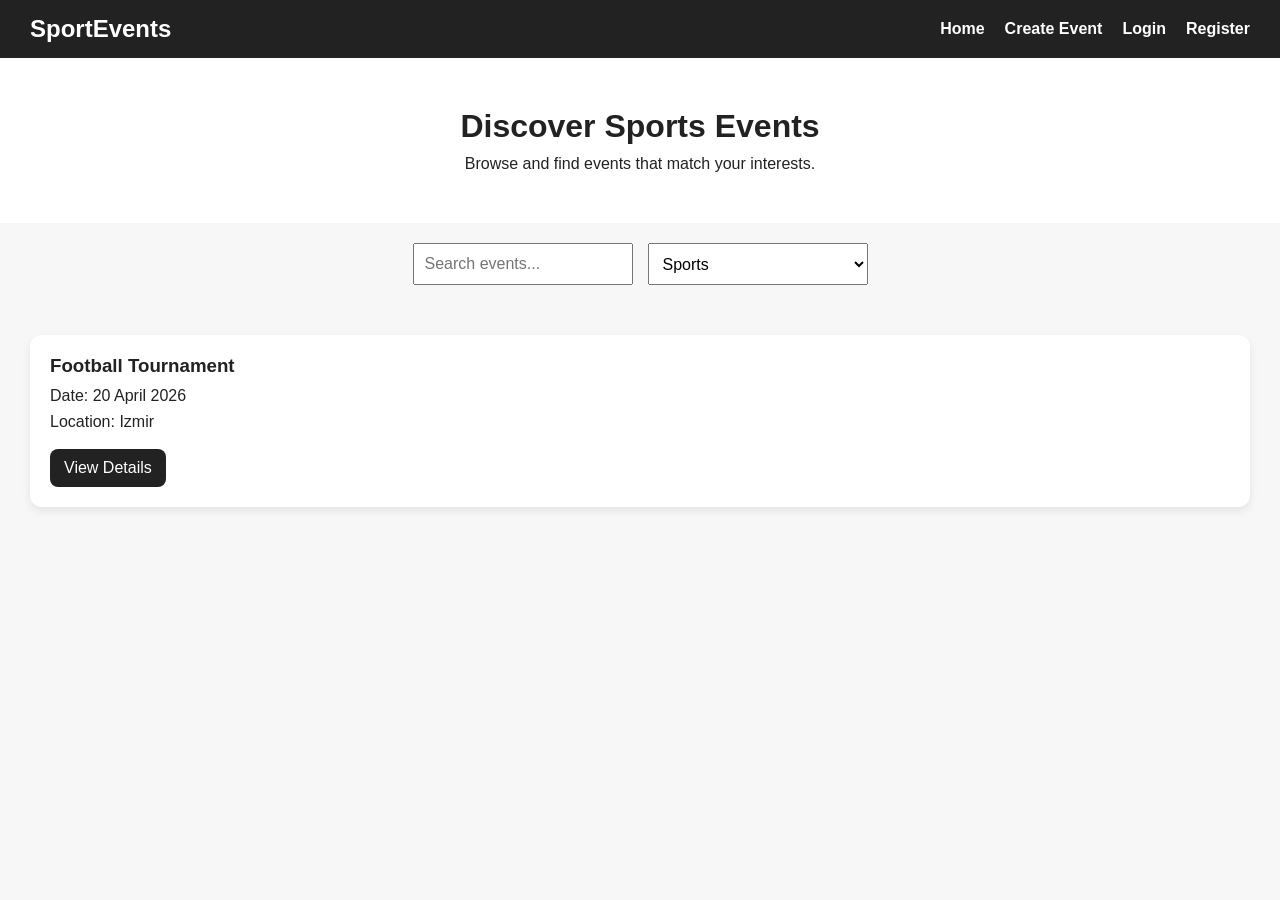
==== index.html @ 5101c161 "Homepage added sports events homepage with search functionality" ====
<!--
This page represents the homepage of the sports event announcement platform.
Users can browse events, search, and filter them.
-->
<!DOCTYPE html>
<html lang="en">
<head>
  <meta charset="UTF-8">
  <meta name="viewport" content="width=device-width, initial-scale=1.0">
  <title>Sports Event Platform</title>
  <link rel="stylesheet" href="style.css">
</head>
<body>

  <!-- Navigation bar: users can move between pages -->
  <header>
    <nav class="navbar">
      <h1 class="logo">SportEvents</h1>

      <!-- Menu links -->
      <ul class="nav-links">
        <li><a href="index.html">Home</a></li>
        <li><a href="create-event.html">Create Event</a></li>
        <li><a href="login.html">Login</a></li>
        <li><a href="register.html">Register</a></li>
      </ul>
    </nav>
  </header>

  <main>
    <!-- Hero section: introduction of the page -->
    <section class="hero">
      <h2>Discover Sports Events</h2>
      <p>Browse and find events that match your interests.</p>
    </section>

    <!-- Search and filter section -->
    <section class="filters">
      <input type="text" id="searchInput" placeholder="Search events...">

      <select id="categoryFilter">
        <option value="sports">Sports</option>
      </select>
    </section>

    <!-- Event list section -->
    <section class="event-list">
      <div class="event-card" data-category="sports">
        <h3>Football Tournament</h3>
        <p>Date: 20 April 2026</p>
        <p>Location: Izmir</p>
        <a href="event-detail.html">View Details</a>
      </div>
    </section>
  </main>

  <script src="script.js"></script>
</body>
</html>
---- style.css ----
/* Reset default browser styles */
* {
    margin: 0;
    padding: 0;
    box-sizing: border-box;
    font-family: Arial, sans-serif;
  }
  /* General page styling */
  body {
    background-color: #f7f7f7;
    color: #222;
  }
  /* Navigation bar styling */
  .navbar {
    display: flex;
    justify-content: space-between;
    align-items: center;
    background-color: #222;
    padding: 15px 30px;
  }
  /* Website logo */
  .logo {
    color: white;
    font-size: 24px;
  }
  /* Navigation links container */
  .nav-links {
    list-style: none;
    display: flex;
    gap: 20px;
  }
  /* Navigation links */
  .nav-links a {
    text-decoration: none;
    color: white;
    font-weight: bold;
  }
  /* Hero section */
  .hero {
    text-align: center;
    padding: 50px 20px;
    background-color: white;
  }
  /* Hero title */
  .hero h2 {
    font-size: 32px;
    margin-bottom: 10px;
  }
  /* Search and filter section */
  .filters {
    display: flex;
    justify-content: center;
    gap: 15px;
    padding: 20px;
    flex-wrap: wrap;
  }
  /* Input and select styling */
  .filters input,
  .filters select {
    padding: 10px;
    font-size: 16px;
    width: 220px;
  }
  /* Event list grid layout */
  .event-list {
    display: grid;
    grid-template-columns: repeat(auto-fit, minmax(250px, 1fr));
    padding: 30px;
    gap: 20px;
  }
  /* Single event card styling */
  .event-card {
    background-color: white;
    padding: 20px;
    border-radius: 12px;
    box-shadow: 0 4px 10px rgba(0,0,0,0.08);
  }
  /* Event card title */
  .event-card h3 {
    margin-bottom: 10px;
  }
  /* Event card text */
  .event-card p {
    margin-bottom: 8px;
  }
  /* Event card button/link */
  .event-card a {
    display: inline-block;
    margin-top: 10px;
    text-decoration: none;
    background-color: #222;
    color: white;
    padding: 10px 14px;
    border-radius: 8px;
  }
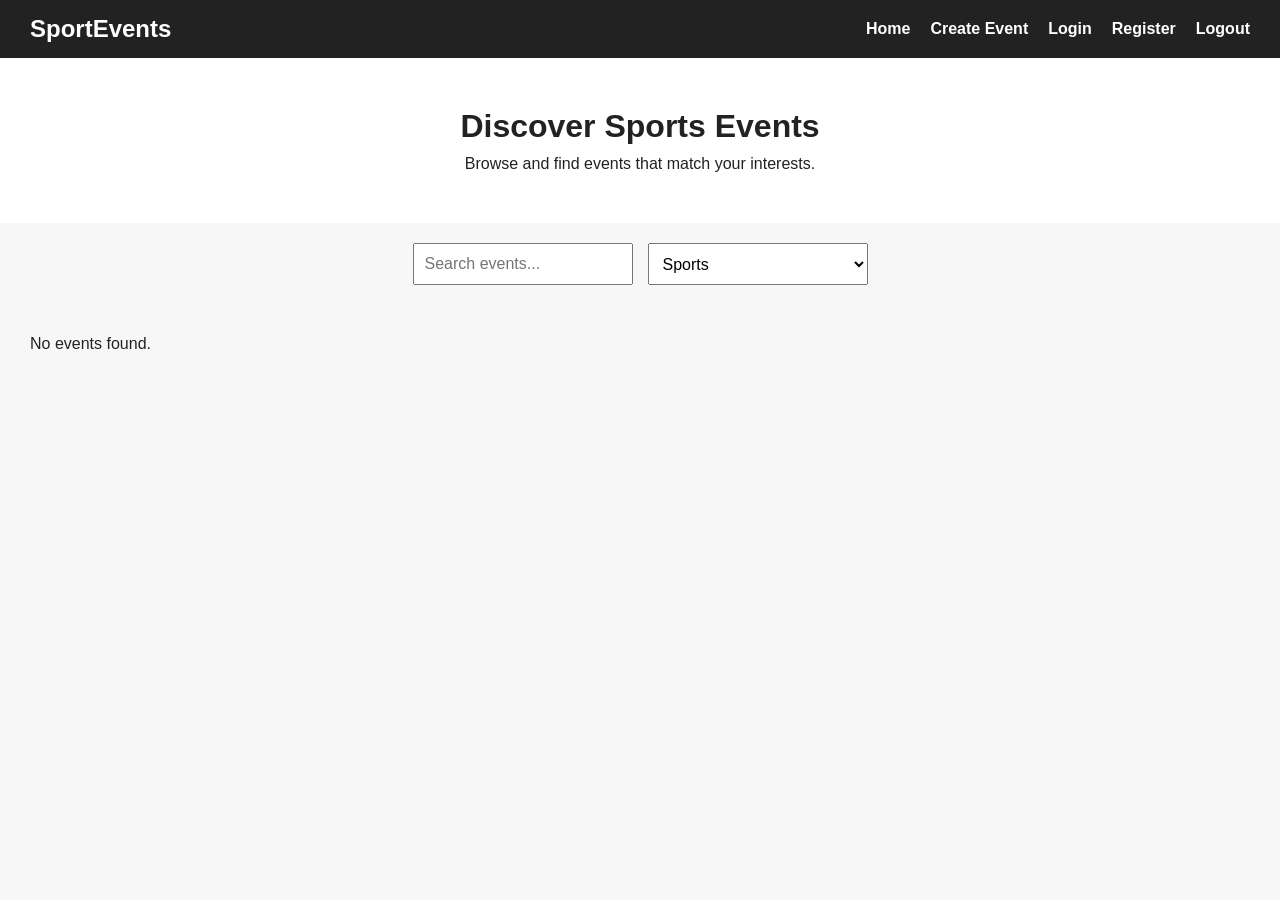
==== commit c7545a9c: "Added login/register system and event creation logic Worked on login/register, event creation and de" ====
--- a/index.html
+++ b/index.html
@@ -1,6 +1,7 @@
 <!--
-This page represents the homepage of the sports event announcement platform.
-Users can browse events, search, and filter them.
+This page is the homepage of the sports event platform.
+Users can search and view all created sports events.
+Only the event owner can see the cancel button for their own events.
 -->
 <!DOCTYPE html>
 <html lang="en">
@@ -23,7 +24,8 @@
         <li><a href="create-event.html">Create Event</a></li>
         <li><a href="login.html">Login</a></li>
         <li><a href="register.html">Register</a></li>
-      </ul>
+        <li><a href="#" id="logoutLink">Logout</a></li>
+        </ul>
     </nav>
   </header>
 
@@ -44,16 +46,11 @@
     </section>
 
     <!-- Event list section -->
-    <section class="event-list">
-      <div class="event-card" data-category="sports">
-        <h3>Football Tournament</h3>
-        <p>Date: 20 April 2026</p>
-        <p>Location: Izmir</p>
-        <a href="event-detail.html">View Details</a>
-      </div>
+    <section class="event-list" id="eventList">
     </section>
   </main>
 
   <script src="script.js"></script>
+  <script src="logout.js"></script>
 </body>
 </html>
--- a/style.css
+++ b/style.css
@@ -92,4 +92,78 @@
     color: white;
     padding: 10px 14px;
     border-radius: 8px;
-  }+  }
+  /* Form page layout */
+.form-page {
+  display: flex;
+  justify-content: center;
+  align-items: flex-start;
+  padding: 40px 20px;
+}
+
+/* Form container */
+.form-card {
+  background-color: white;
+  padding: 30px;
+  border-radius: 12px;
+  box-shadow: 0 4px 10px rgba(0, 0, 0, 0.08);
+  width: 100%;
+  max-width: 600px;
+}
+
+/* Form title */
+.form-card h2 {
+  margin-bottom: 20px;
+  text-align: center;
+}
+
+/* Form fields */
+.form-card input,
+.form-card select,
+.form-card textarea {
+  width: 100%;
+  padding: 12px;
+  margin-bottom: 15px;
+  font-size: 16px;
+}
+
+/* Button group */
+.button-group {
+  display: flex;
+  gap: 10px;
+  flex-wrap: wrap;
+}
+
+/* Main form button */
+.form-card button {
+  padding: 12px 18px;
+  background-color: #222;
+  color: white;
+  border: none;
+  border-radius: 8px;
+  cursor: pointer;
+}
+
+/* Cancel event button */
+.cancel-btn {
+  background-color: #a83232;
+}
+
+/* Preview box */
+.preview-box {
+  margin-top: 25px;
+  padding: 20px;
+  border-radius: 10px;
+  background-color: #f3f3f3;
+}
+
+.preview-box h3 {
+  margin-bottom: 10px;
+}
+.create-btn:hover {
+  background-color: #444;
+}
+
+.cancel-btn:hover {
+  background-color: #c0392b;
+}
